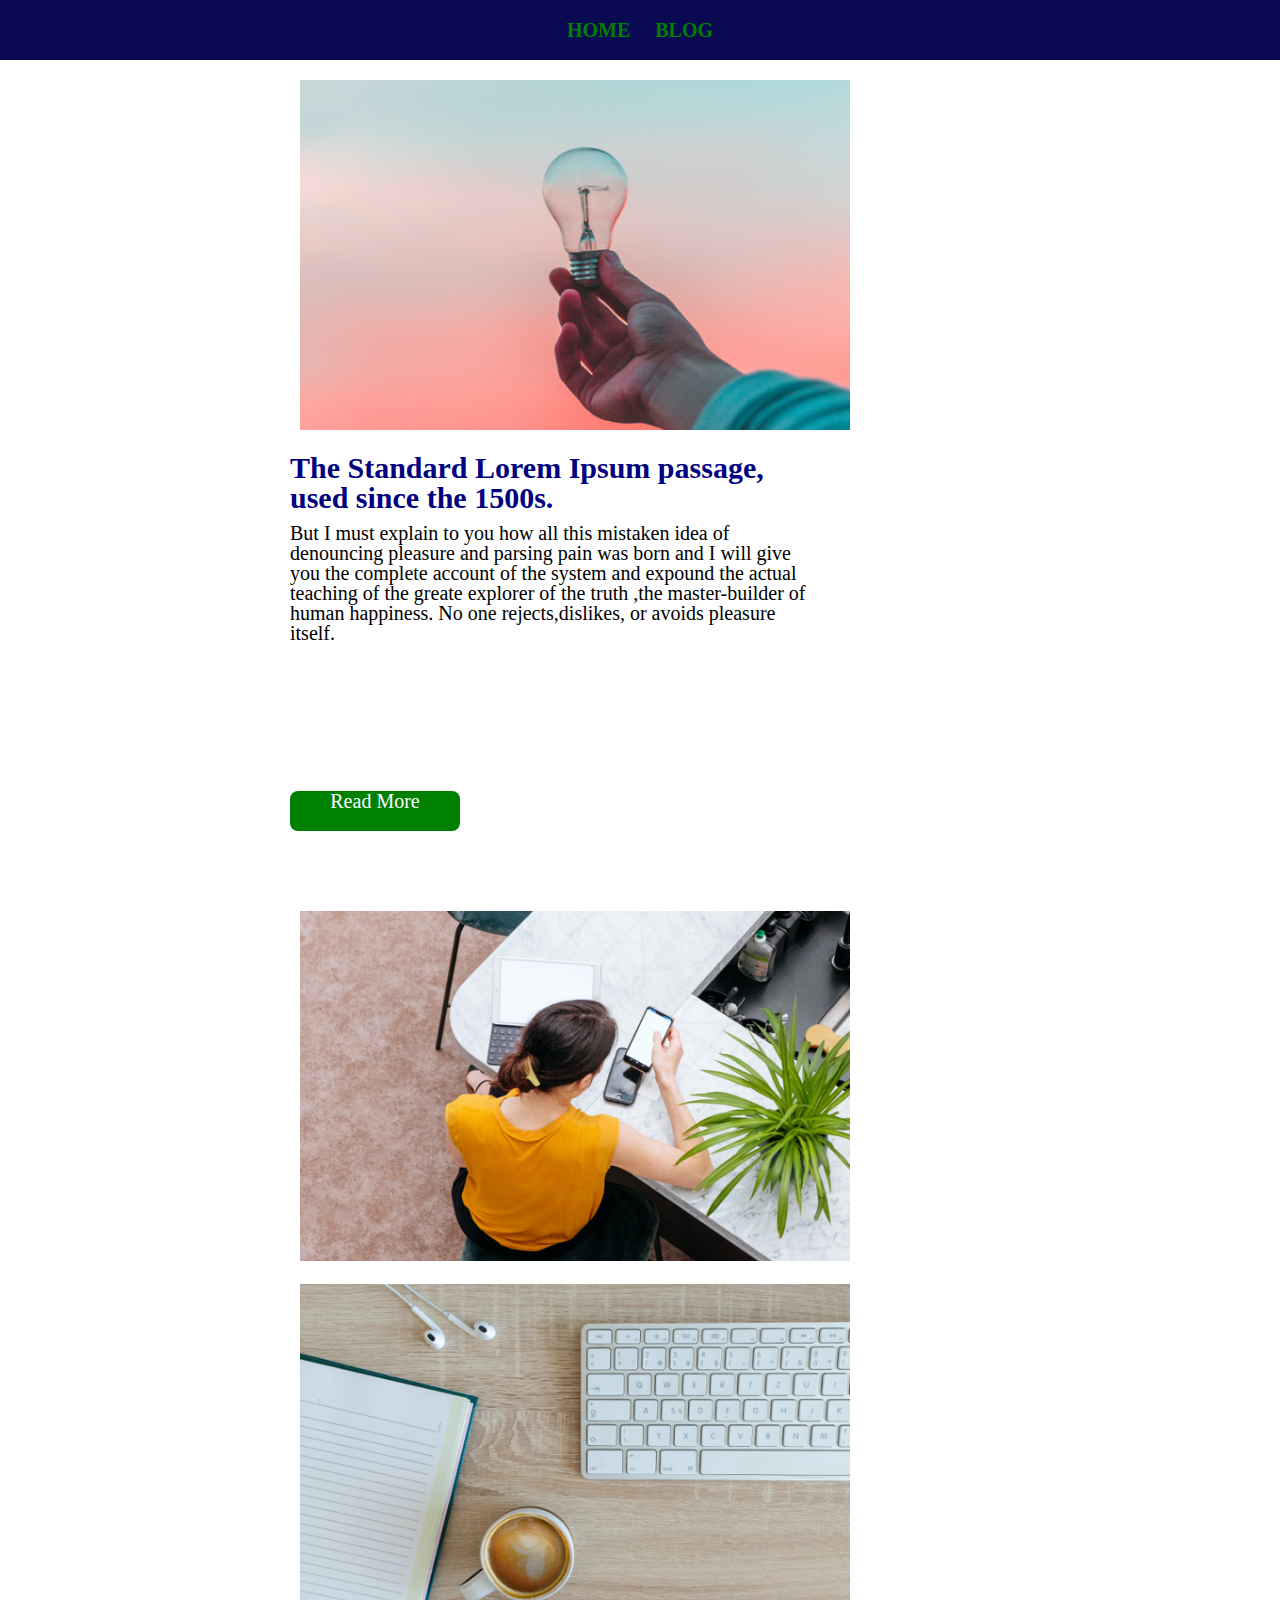
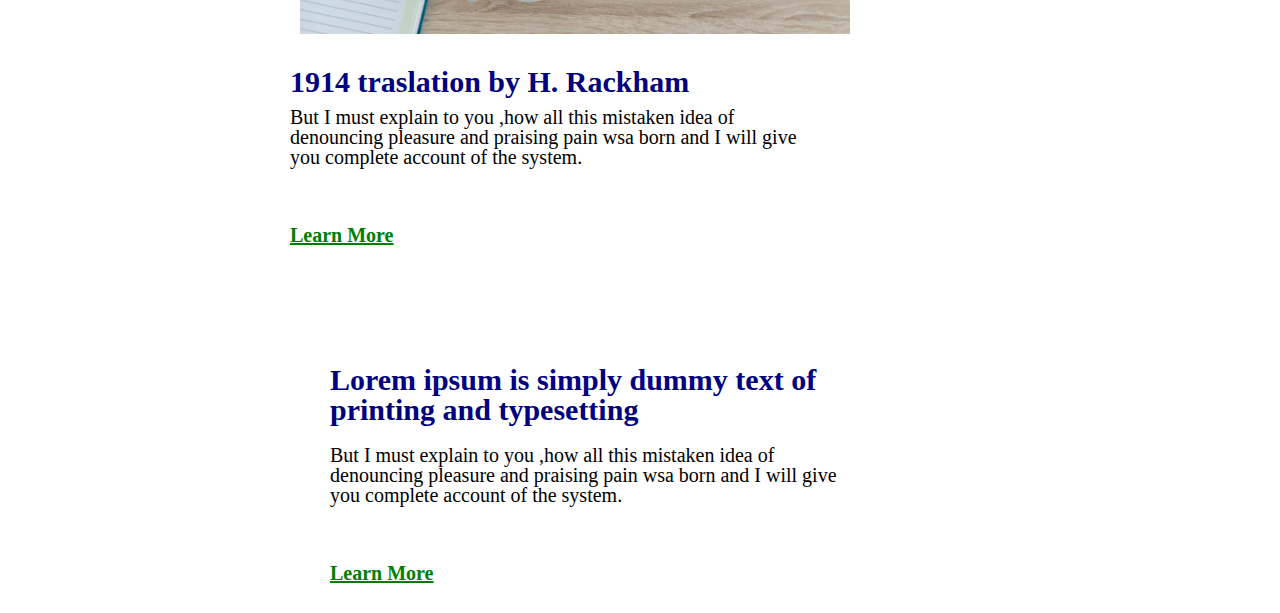
==== Blog.html @ e06c47ba "HTML CSS Assignment Checkpoint-1" ====
<!DOCTYPE html>
<html lang="eng">
 <head>
    <meta charset="UTF-8">
    <title> Blog</title>
    <link rel="stylesheet" href="style.css">
 </head>
 <body>
     <header>

        <div class="top">
            
          <span > 

            <a href="Home.html" target="_blank"> HOME</a>
            <a href="Blog.html"> BLOG</a>
 


          </span>  

        </div>



     </header>
     <main>
         <section>
             
            

                

                    <img src="assests/media/1.png " alt="Pic">
               
                <span class="first-heading">
                    <h2 class="h2-head"> 
                    The Standard Lorem Ipsum  passage, used since the 1500s.
                    </h2>
                     <p class="para1">
                   But I must explain to you how all this mistaken idea of denouncing pleasure and parsing 
                        pain was born and I will give you the complete account of the system and expound the 
                        actual teaching of the greate explorer of the truth ,the master-builder of human happiness. No
                        one rejects,dislikes, or avoids pleasure itself.
                        <p class="Read"> Read More </p>
                    </p>
                   
                </span>
               
               
             



        </section>


         <section class="shift">
            <img src="assests/media/3.png" alt="Pic">
            <img src="assests/media/2.png" alt="Pic">
 
        <span class="second-heading">
            <h2 class="h2-head"> 
                1914 traslation by H. Rackham
            </h2>
             <p class="para">
         
                But I must explain to you ,how all this  mistaken idea of denouncing pleasure 
                and praising pain wsa born and I will give you complete account of the system.
                <p class="learn1"> Learn More </p>
            </p>
           
        </span>

        <span class="third-heading">
            <h2 class="h3-head"> 
                Lorem ipsum is simply dummy text of printing and typesetting
            </h2>
             <p class="para">
         
                But I must explain to you ,how all this  mistaken idea of denouncing pleasure 
                and praising pain wsa born and I will give you complete account of the system.
                <p class="learn2"> Learn  More </p>
            </p>
           
        </span>
     </main>
 </body>
</html>
---- style.css ----
/* http://meyerweb.com/eric/tools/css/reset/ 
   v2.0 | 20110126
   License: none (public domain)
*/

html, body, div, span, applet, object, iframe,
h1, h2, h3, h4, h5, h6, p, blockquote, pre,
a, abbr, acronym, address, big, cite, code,
del, dfn, em, img, ins, kbd, q, s, samp,
small, strike, strong, sub, sup, tt, var,
b, u, i, center,
dl, dt, dd, ol, ul, li,
fieldset, form, label, legend,
table, caption, tbody, tfoot, thead, tr, th, td,
article, aside, canvas, details, embed, 
figure, figcaption, footer, header, hgroup, 
menu, nav, output, ruby, section, summary,
time, mark, audio, video {
	margin: 0;
	padding: 0;
	border: 0;
	font-size: 100%;
	font: inherit;
	vertical-align: baseline;
}
/* HTML5 display-role reset for older browsers */
article, aside, details, figcaption, figure, 
footer, header, hgroup, menu, nav, section {
	display: block;
}
body {
	line-height: 1;
}
ol, ul {
	list-style: none;
}
blockquote, q {
	quotes: none;
}
blockquote:before, blockquote:after,
q:before, q:after {
	content: '';
	content: none;
}
table {
	border-collapse: collapse;
	border-spacing: 0;
}
.top{
    text-align: center;
    background-color: rgb(10, 10, 82);
    text-decoration-line: unset;
    padding: 20px;
   
    word-spacing: 20px;
    font-size: 20px;
}
a{
    color: green;
    font-weight: bold;
    text-decoration-line: unset;
}

.header{

    font-size: 40px;
    text-align: center;
    margin-left: 20px;
    margin-right: 20px;
    margin-top: 30px;
    margin-bottom: 30px;
    font-weight: 110px;
    font-family:serif;

}
hr{
    width: 750px;
    border: 1px dashed rgb(201, 194, 194);
    
}
.ex1{
    text-align: center;
    font-family: serif;
    font-size: 30px;
    margin-top: 40px;
    margin-bottom: 30px;
}
#box{
 box-sizing: border-box;
 box-sizing: content-box;
    width: 100px;
    height: 100px;
    padding: 30px;
    background-color:#99D8CA;
    margin-left: auto;
    margin-right: auto;
    
   
   
 
}
h3{
   
    border: 15px solid #5873E2;


}
#outer-of-box{
    box-sizing: border-box;
    width: fit-content;
    height: fit-content;
    margin-left: auto;
    margin-right: auto;
    
  
    border: 10px solid #0D1430;
    border-radius: 10px;
   


}
#outer-outer-of-box{
    width: fit-content;
    height: fit-content;
    margin-left: auto;
    margin-right: auto;
    border: 19px solid #90FFA9;
    margin-top: 60px;
    border-radius: 30px;
    
    
}
.span1{
    display: inline-block;
    width: 20px;
    height: 20px;
    margin-left: 600px;
    margin-right: 0px;
    margin-top: 50px;
    border-radius: 50px;
    background-color: #99D8CA;
    border: 1px solid black;

    
    


}
.span2{
    display: inline-block;
 
    margin-left: 2px;
    margin-right: 0px;
    margin-top: 40px;
    margin-bottom: 40px;
    font-weight: bold;
    font-family: 'Courier New', Courier, monospace;
    font-size: 20px;

  

}
.span3{
    display: inline-block;
    width: 20px;
    height: 20px;
    margin-left: 50px;
    margin-right: 0px;
    margin-top: 50px;
    border-radius: 50px;
    background-color:#0D1430;
    border: 1px solid black;
}
.span4{
    display: inline-block;
    width: fit-content;
    height: fit-content;
    margin-left: 2px;
    margin-right: 0px;
    margin-top: 40px;
    border-radius: 0px;
    font-weight: bold;
    font-family: 'Courier New', Courier, monospace;
    font-size: 20px;

}
.span5{
    display: inline-block;
    width: 20px;
    height: 20px;
    margin-left: 50px;
    margin-right: 0px;
    margin-top: 50px;
    border-radius: 50px;
    background-color: #90FFA9;
    border: 1px solid black;
}
.span6{
    display: inline-block;
    width: fit-content;
    height: fit-content;
    margin-left: 2px;
    margin-right: 0px;
    margin-top: 40px;
    border-radius: 0px;
    font-weight: bold;
    font-family: 'Courier New', Courier, monospace;
    font-size: 20px;

}
.span7{
    display: inline-block;
    width: 20px;
    height: 20px;
    margin-left: 50px;
    margin-right: 0px;
    margin-top: 50px;
    border-radius: 50px;
    background-color:#5873E2;
    border: 1px solid black;
}
.span8{
    display: inline-block;
    width: fit-content;
    height: fit-content;
    margin-left: 2px;
    margin-right: 0px;
    margin-top: 40px;
    border-radius: 0px;
    font-weight: bold;
    font-family: 'Courier New', Courier, monospace;
    font-size: 20px;

}
.ex2{
    text-align: center;
    margin-top: 50px;
    font-size: 30px;
}


.container
{
width: 660px;
border:2px solid black;
margin: 40px auto;
font-size: 0px;


}



.small-box-without-border{
    width: 200px;
    display: inline-block;
    height: 180px;
    margin: 10px;
    background-color: gray;
  

}


.small-box-with-border{
    box-sizing: border-box;
    width: 200px;
    display: inline-block;
    height: 180px;
    margin: 10px;
    background-color: gray;
    border: 2px solid black;

}


img{
    display: inline-block;
    width: 550px;
    height: 350px;
    margin-top: 20px;
    margin-left: 30px;

}
.first-heading{
  display: inline-block;
    box-sizing: content-box;
    width: 550px;
    height: fit-content;
    font-size: 30px;   
    margin-top: 10px;
    padding: 0px;
    margin-top: 0px;
    
}

.second-heading{
    display: inline-block;
      box-sizing: content-box;
      width: 550px;
      height: fit-content;
      font-size: 30px;   
      margin-top: 10px;
      padding: 0px;
      margin-bottom: 40px;
      
  }
  .third-heading{
    display: inline-block;
      box-sizing: content-box;
      width: 550px;
      height: fit-content;
      font-size: 30px;   
      margin-top: 10px;
      padding: 0px;
      margin-left: 40px;
      
  }
.h2-head{
    box-sizing: content-box;
    font-weight: bold;
    color: navy;
    margin-bottom: 10px;
    margin-top: 20px;
    margin-left: 20px;
    padding: 0px;
}
.h3-head{
    display: inline-block;
    box-sizing: content-box;
    font-weight: bold;
    color: navy;
    margin-bottom: 10px;
    margin-top: 30px;
    margin-left: 20px;
    padding: 0px;
}
.para1{
    box-sizing: content-box;
    font-size: 20px;
    margin-top: 10px;
    margin-bottom: 140px;
   margin-left: 20px;
   font-weight: 20px;

 
}
.para{
    box-sizing: content-box;
    font-size: 20px;
    margin-top: 10px;
    margin-bottom: 50px;
   margin-left: 20px;
   font-weight: 20px;

 
}
.Read{

display: inline-block;
    box-sizing: content-box;
    width: 170px;
    height: 40px;
    color: white;
    background-color: green;
    margin-left: 20px;
    margin-bottom: 60px;
  
    border-radius: 8px;
    text-align: center;
    font-size: 20px;
    padding: 0px;
    

}

.learn{

    display: inline-block;
        box-sizing: content-box;
      
       
    color: green;
        margin-left: 20px;
        margin-bottom: 60px;
      
        
        
        font-size: 20px;
        padding: 0px;
        font-weight: bold;
        text-decoration-line: underline;
        margin-bottom: 20px;
        
    
    }

    .learn1{

        display: inline-block;
            box-sizing: content-box;
          
           
        color: green;
            margin-left: 20px;
            margin-bottom: 60px;
          
            
            
            font-size: 20px;
            padding: 0px;
            font-weight: bold;
            text-decoration-line: underline;
            margin-bottom: 40px;
            
        
        }
        .learn2{

            display: inline-block;
                box-sizing: content-box;
              
               
            color: green;
                margin-left: 20px;
                margin-bottom: 60px;
              
                
                
                font-size: 20px;
                padding: 0px;
                font-weight: bold;
                text-decoration-line: underline;
                margin-bottom: 20px;
                
            
            }
.para2{

    display: inline-block;
    width: 170px;
    height: 40px;
}
.shift{
display: block;
    margin-top: 0px;
    margin-bottom: 10px;
}
main{
    margin-left: 270px;
}
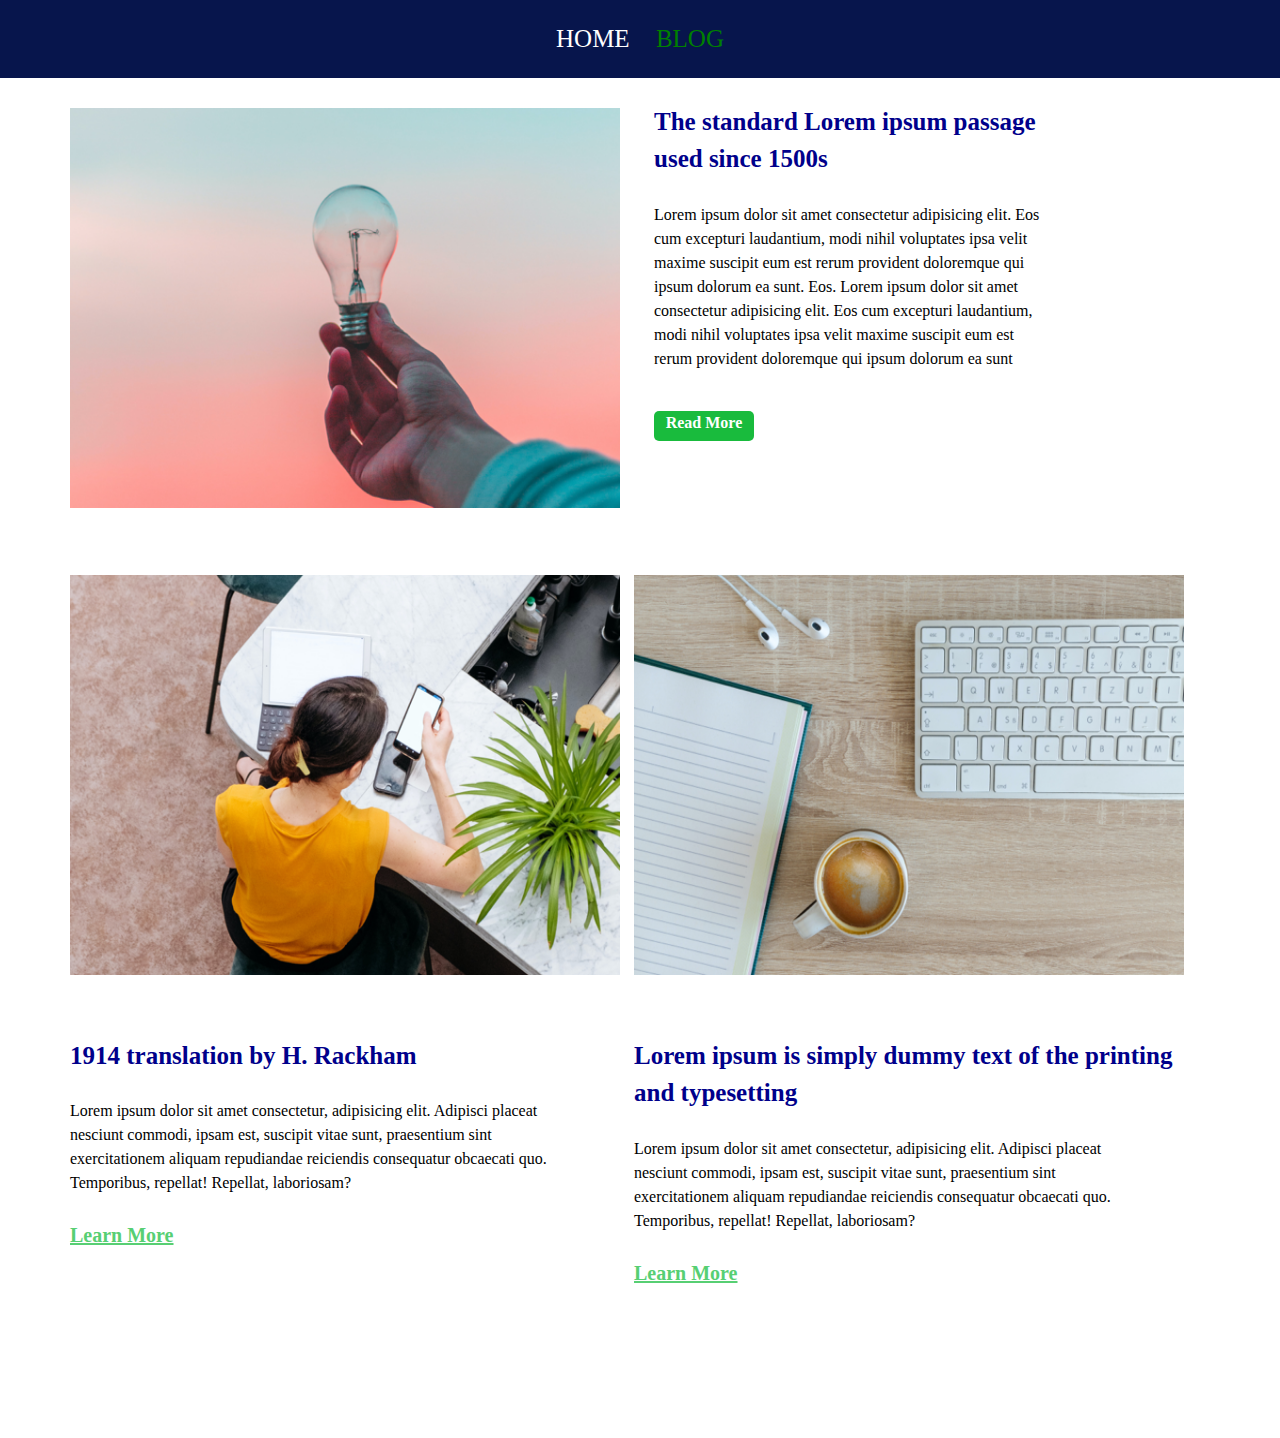
==== commit 3d3e2e26: "Updated HTML-CSS Assignment Check-Point-1" ====
--- a/Blog.html
+++ b/Blog.html
@@ -2,88 +2,56 @@
 <html lang="eng">
  <head>
     <meta charset="UTF-8">
-    <title> Blog</title>
-    <link rel="stylesheet" href="style.css">
+    <title> Home</title>
+    <link rel="stylesheet" href="assests/stylesheet/style.css">
  </head>
  <body>
-     <header>
+     <header class="header">               
+          <nav > 
+               <a href="index.html" > home</a>        
+                <a class="active-color"  href="blog.html"> blog</a> 
+          </nav>       
+     </header>
+     <main class="blog">
+      <section class="section1">
+          <article class="article">
 
-        <div class="top">
-            
-          <span > 
-
-            <a href="Home.html" target="_blank"> HOME</a>
-            <a href="Blog.html"> BLOG</a>
- 
-
-
-          </span>  
-
-        </div>
-
-
-
-     </header>
-     <main>
-         <section>
-             
-            
-
-                
-
-                    <img src="assests/media/1.png " alt="Pic">
-               
-                <span class="first-heading">
-                    <h2 class="h2-head"> 
-                    The Standard Lorem Ipsum  passage, used since the 1500s.
-                    </h2>
-                     <p class="para1">
-                   But I must explain to you how all this mistaken idea of denouncing pleasure and parsing 
-                        pain was born and I will give you the complete account of the system and expound the 
-                        actual teaching of the greate explorer of the truth ,the master-builder of human happiness. No
-                        one rejects,dislikes, or avoids pleasure itself.
-                        <p class="Read"> Read More </p>
-                    </p>
-                   
-                </span>
-               
-               
-             
-
-
-
-        </section>
-
-
-         <section class="shift">
-            <img src="assests/media/3.png" alt="Pic">
-            <img src="assests/media/2.png" alt="Pic">
- 
-        <span class="second-heading">
-            <h2 class="h2-head"> 
-                1914 traslation by H. Rackham
-            </h2>
-             <p class="para">
-         
-                But I must explain to you ,how all this  mistaken idea of denouncing pleasure 
-                and praising pain wsa born and I will give you complete account of the system.
-                <p class="learn1"> Learn More </p>
+            <img src="assests/media/pic01.png" alt="pic01">
+            <span class="content"> 
+            <h2 class="heading1"> The standard Lorem ipsum passage used since 1500s</h2>
+            <p> Lorem ipsum dolor sit amet consectetur adipisicing elit. Eos cum excepturi laudantium,
+                 modi nihil voluptates ipsa velit maxime suscipit eum est rerum provident doloremque qui ipsum dolorum ea sunt. Eos.
+                 Lorem ipsum dolor sit amet consectetur adipisicing elit. Eos cum excepturi laudantium,
+                 modi nihil voluptates ipsa velit maxime suscipit eum est rerum provident doloremque qui ipsum dolorum ea sunt
             </p>
-           
+            <span class="Read"> Read More</span>
         </span>
-
-        <span class="third-heading">
-            <h2 class="h3-head"> 
-                Lorem ipsum is simply dummy text of printing and typesetting
-            </h2>
-             <p class="para">
-         
-                But I must explain to you ,how all this  mistaken idea of denouncing pleasure 
-                and praising pain wsa born and I will give you complete account of the system.
-                <p class="learn2"> Learn  More </p>
-            </p>
-           
-        </span>
+          </article>
+      </section>
+      <section class="section2">
+       <article class="article2">
+        <img src="assests/media/pic03.png" alt="pic03">
+         <div>     
+        <h2 class ="heading1"> 1914 translation by H. Rackham</h2>
+        <p class="para2">
+            Lorem ipsum dolor sit amet consectetur, adipisicing elit. Adipisci placeat nesciunt commodi, ipsam est, suscipit vitae sunt, praesentium sint exercitationem aliquam repudiandae reiciendis consequatur obcaecati quo. 
+            Temporibus, repellat! Repellat, laboriosam?
+        </p>
+        <span class=" learn "> Learn More</span>
+    </div>
+       </article>
+       <article class="article2">
+        <img src="assests/media/pic02.png" alt="pic03">
+         <div>      
+       <h2 class ="heading1 heading2"> Lorem ipsum is simply dummy text of the printing and typesetting </h2>
+        <p class="para2">
+            Lorem ipsum dolor sit amet consectetur, adipisicing elit. Adipisci placeat nesciunt commodi, ipsam est, suscipit vitae sunt, praesentium sint exercitationem aliquam repudiandae reiciendis consequatur obcaecati quo. 
+            Temporibus, repellat! Repellat, laboriosam?
+        </p>
+        <span class=" learn"> Learn More</span>
+    </div>
+       </article>
+      </section>
      </main>
- </body>
+</body>
 </html>--- a/assests/stylesheet/style.css
+++ b/assests/stylesheet/style.css
@@ -0,0 +1,211 @@
+/* http://meyerweb.com/eric/tools/css/reset/ 
+   v2.0 | 20110126
+   License: none (public domain)
+*/
+
+html, body, div, span, applet, object, iframe,
+h1, h2, h3, h4, h5, h6, p, blockquote, pre,
+a, abbr, acronym, address, big, cite, code,
+del, dfn, em, img, ins, kbd, q, s, samp,
+small, strike, strong, sub, sup, tt, var,
+b, u, i, center,
+dl, dt, dd, ol, ul, li,
+fieldset, form, label, legend,
+table, caption, tbody, tfoot, thead, tr, th, td,
+article, aside, canvas, details, embed, 
+figure, figcaption, footer, header, hgroup, 
+menu, nav, output, ruby, section, summary,
+time, mark, audio, video {
+	margin: 0;
+	padding: 0;
+	border: 0;
+	font-size: 100%;
+	font: inherit;
+	vertical-align: baseline;
+}
+/* HTML5 display-role reset for older browsers */
+article, aside, details, figcaption, figure, 
+footer, header, hgroup, menu, nav, section {
+	display: block;
+}
+body {
+	line-height: 1;
+}
+ol, ul {
+	list-style: none;
+}
+blockquote, q {
+	quotes: none;
+}
+blockquote:before, blockquote:after,
+q:before, q:after {
+	content: '';
+	content: none;
+}
+table {
+	border-collapse: collapse;
+	border-spacing: 0;
+}
+body{
+    line-height: 1.5;   
+    padding-bottom: 150px;
+}
+.header{  
+    font-size: 25px;
+    text-transform: uppercase;
+    color: green;
+    text-align: center;
+    margin-top:  0px;
+    background-color: #07154C;
+    padding: 20px; 
+}
+a{
+    color: white;
+    margin: 0 10px;
+    text-decoration-line: unset;
+    font-family: serif;
+}
+.active-color{
+    color: green;
+}
+.main{
+
+    text-align: center;
+    margin-top: 40px;
+    margin-left: auto;
+    margin-right: auto;
+    }
+h1{
+    font-size: 40px;
+}
+h2{
+    font-size: 25px;
+    margin-top: 25px;
+    margin-bottom: 25px;
+}
+.box{  
+    width: 150px;
+    height: 150px;
+    background-color: #99D8CA;
+    margin: 60px auto;
+    border: 10px solid #0D1430;
+    box-shadow: inset   0 0 0 15px #5873E2, 0 0 0 25px #90FFA9;
+    border-radius: 5px; 
+}
+.circle-content{
+    
+    display: inline-block;
+    margin-left: 5px;
+    font-weight: bold;
+}
+.circle{
+    width: 25px;
+    height: 25px;
+    background-color: turquoise;
+    display: inline-block;
+    border-radius: 50px;
+    vertical-align: middle;
+    margin-left: 5px;
+    border:1px solid black;
+}
+
+.circle-content    .circle{
+    margin-right: 1px;
+}
+.circle-1{
+    background-color: #99D8CA;
+   
+}
+.circle-2{
+    background-color: #5873E2;
+}
+.circle-3{
+    background-color: #0D1430;
+}
+.circle-4{
+    background-color: #90FFA9;
+}
+
+hr{
+    width: 800px;
+    border-style: dashed;
+    border-color: lightgray;
+    margin: 40px auto;
+}
+.container{
+    
+    width: 660px;
+    border: 2px solid black;
+    margin: 20px auto;
+    font-size: 0px;
+}
+.container .small-box-without-border{
+    width: 200px;
+    height: 180px;
+    background-color: grey;
+    display: inline-block;
+    margin: 10px;
+}
+.border{
+    border: 2px solid black;
+   box-sizing: border-box;
+}
+img{
+    margin: 30px 0px;
+    width: 550px;
+    height: 400px;
+}
+.content{
+    width: 400px;  
+    vertical-align: top;
+    margin-left: 20px;
+}
+.heading1{
+    color: darkblue;
+    font-weight: bold;  
+}
+.blog{
+    width: 1200px;
+    margin: 0 auto;
+}
+.blog .content{
+    width: 400px;
+   display: inline-block;
+    vertical-align: top;
+    margin-left: 30px;   
+}
+.blog .Read{
+    margin-top: 40px;
+    display: inline-block;
+    font-weight: bold;
+    color:white;
+    width: 100px;
+    height: 30px;
+    background-color:#19BB3D ;
+    text-align: center;
+    border-radius: 5px;
+}
+.para2{
+    width: 500px;
+    margin-top: 5px;
+}
+.article2{
+    display: inline-block;
+    margin-left: 10px;
+    vertical-align: top;
+    width: 550px;
+}
+ .learn{
+    color: #57cf73;
+    font-weight: bold;
+    margin-top: 25px;
+    display: inline-block;
+    font-size: 20px;
+    text-decoration-line: underline;
+}
+.section1{
+    margin-left: 30px;
+}
+.section2{
+    margin-left: 20px;
+}
